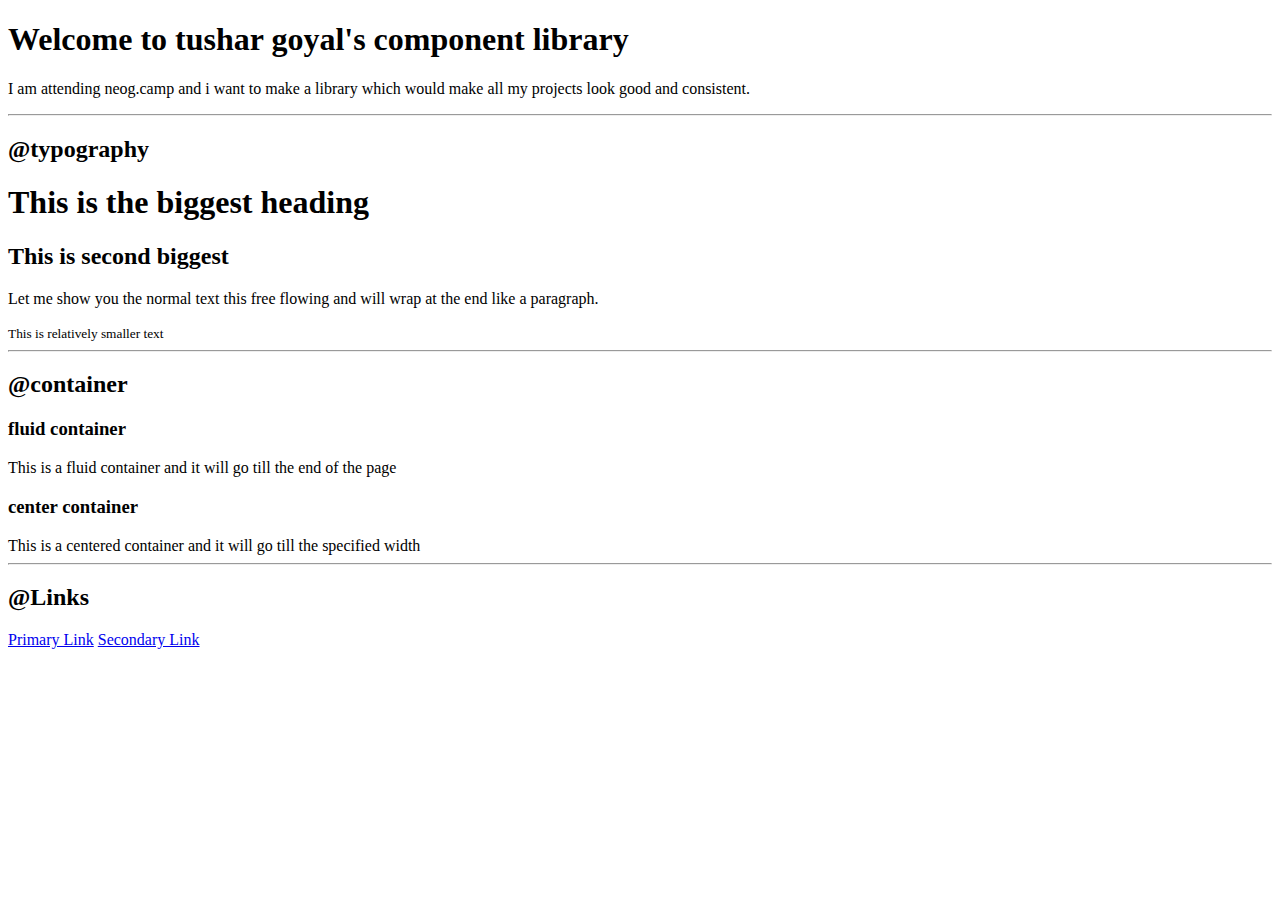
==== index.html @ 8efa08b0 "upto links" ====
<!DOCTYPE html>
<html lang="en">
<head>
    <meta charset="UTF-8">
    <meta http-equiv="X-UA-Compatible" content="IE=edge">
    <meta name="viewport" content="width=device-width, initial-scale=1.0">
    <title>Component Library</title>
</head>
<body>
    <h1>Welcome to tushar goyal's component library</h1>
    <p>I am attending neog.camp and i want to make a library which would make all my projects look good and consistent.</p>

    <hr>

    <h2>@typography</h2>

    <h1>This is the biggest heading</h1>
    <h2>This is second biggest</h2>
    <p>Let me show you the normal text this free flowing and will wrap at the end like a paragraph.</p>
    <small>This is relatively smaller text</small>

    <hr>
    


    <h2>@container</h2>
    <h3>fluid container</h3>
    <div>This is a fluid container and it will go till the end of the page</div>
    
    <h3>center container</h3>
    <div>This is a centered container and it will go till the specified width</div>

    <hr>

    <h2>@Links</h2>

    <a href="/">Primary Link</a>
    <a href="/">Secondary Link</a>




</body>
</html>
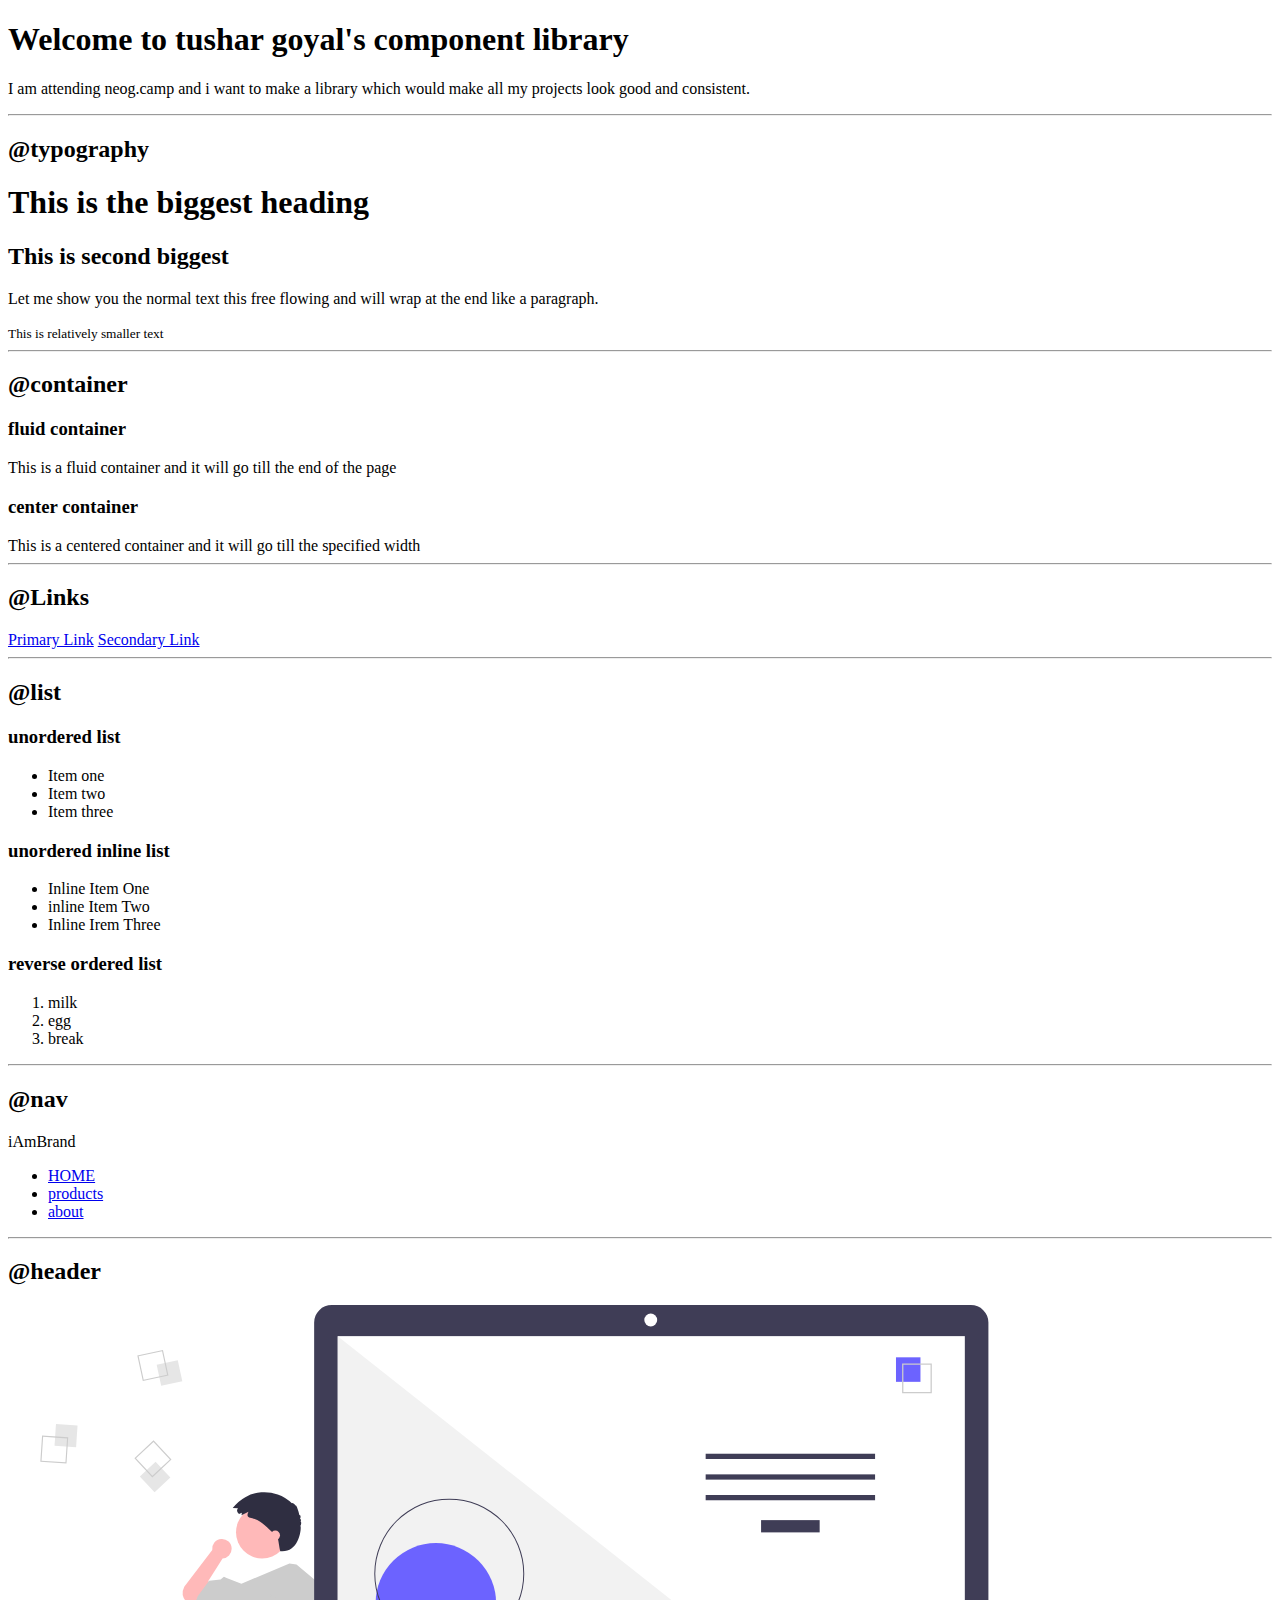
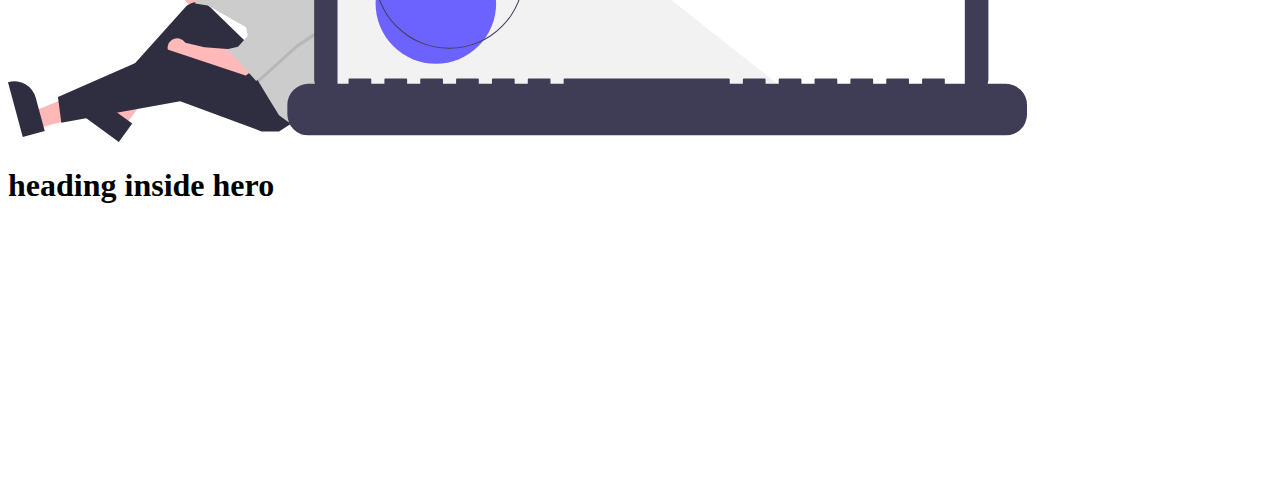
==== commit a1d9e2a6: "wip: image done" ====
--- a/index.html
+++ b/index.html
@@ -20,7 +20,7 @@
     <small>This is relatively smaller text</small>
 
     <hr>
-    
+
 
 
     <h2>@container</h2>
@@ -37,8 +37,71 @@
     <a href="/">Primary Link</a>
     <a href="/">Secondary Link</a>
 
+    <hr>
+
+    <h2>@list</h2>
+
+    <h3>unordered list</h3>
+
+    <ul>
+        <li>Item one</li>
+        <li>Item two</li>
+        <li>Item three</li>
+    </ul>
+
+
+    <h3>unordered inline list</h3>
+
+    <ul>
+        <li>Inline Item One</li>
+        <li>inline Item Two</li>
+        <li>Inline Irem Three</li>
+    </ul>
+
+
+    <h3>reverse ordered list</h3>
+
+    <ol>
+        <li>milk</li>
+        <li>egg</li>
+        <li>break</li>
+    </ol>
+
+    <hr>
+
+    <h2>@nav</h2>
+
+    <nav>
+        <div>iAmBrand</div>
+        <ul>
+            <li>
+                <a href="/">HOME</a>
+            </li>
+            <li>
+                <a href="/">products</a>
+            </li>
+            <li>
+                <a href="/">about</a>
+            </li>
+        </ul>
+    </nav>
+
+    <hr>
+
+    <h2>@header</h2>
+
+    <header>
+        <img src="images/hero.svg" />
+        <h1>heading inside hero</h1>
+    </header>
 
 
 
+
+
+ <div style="height: 30vh;">
+
+</div>
+
 </body>
 </html>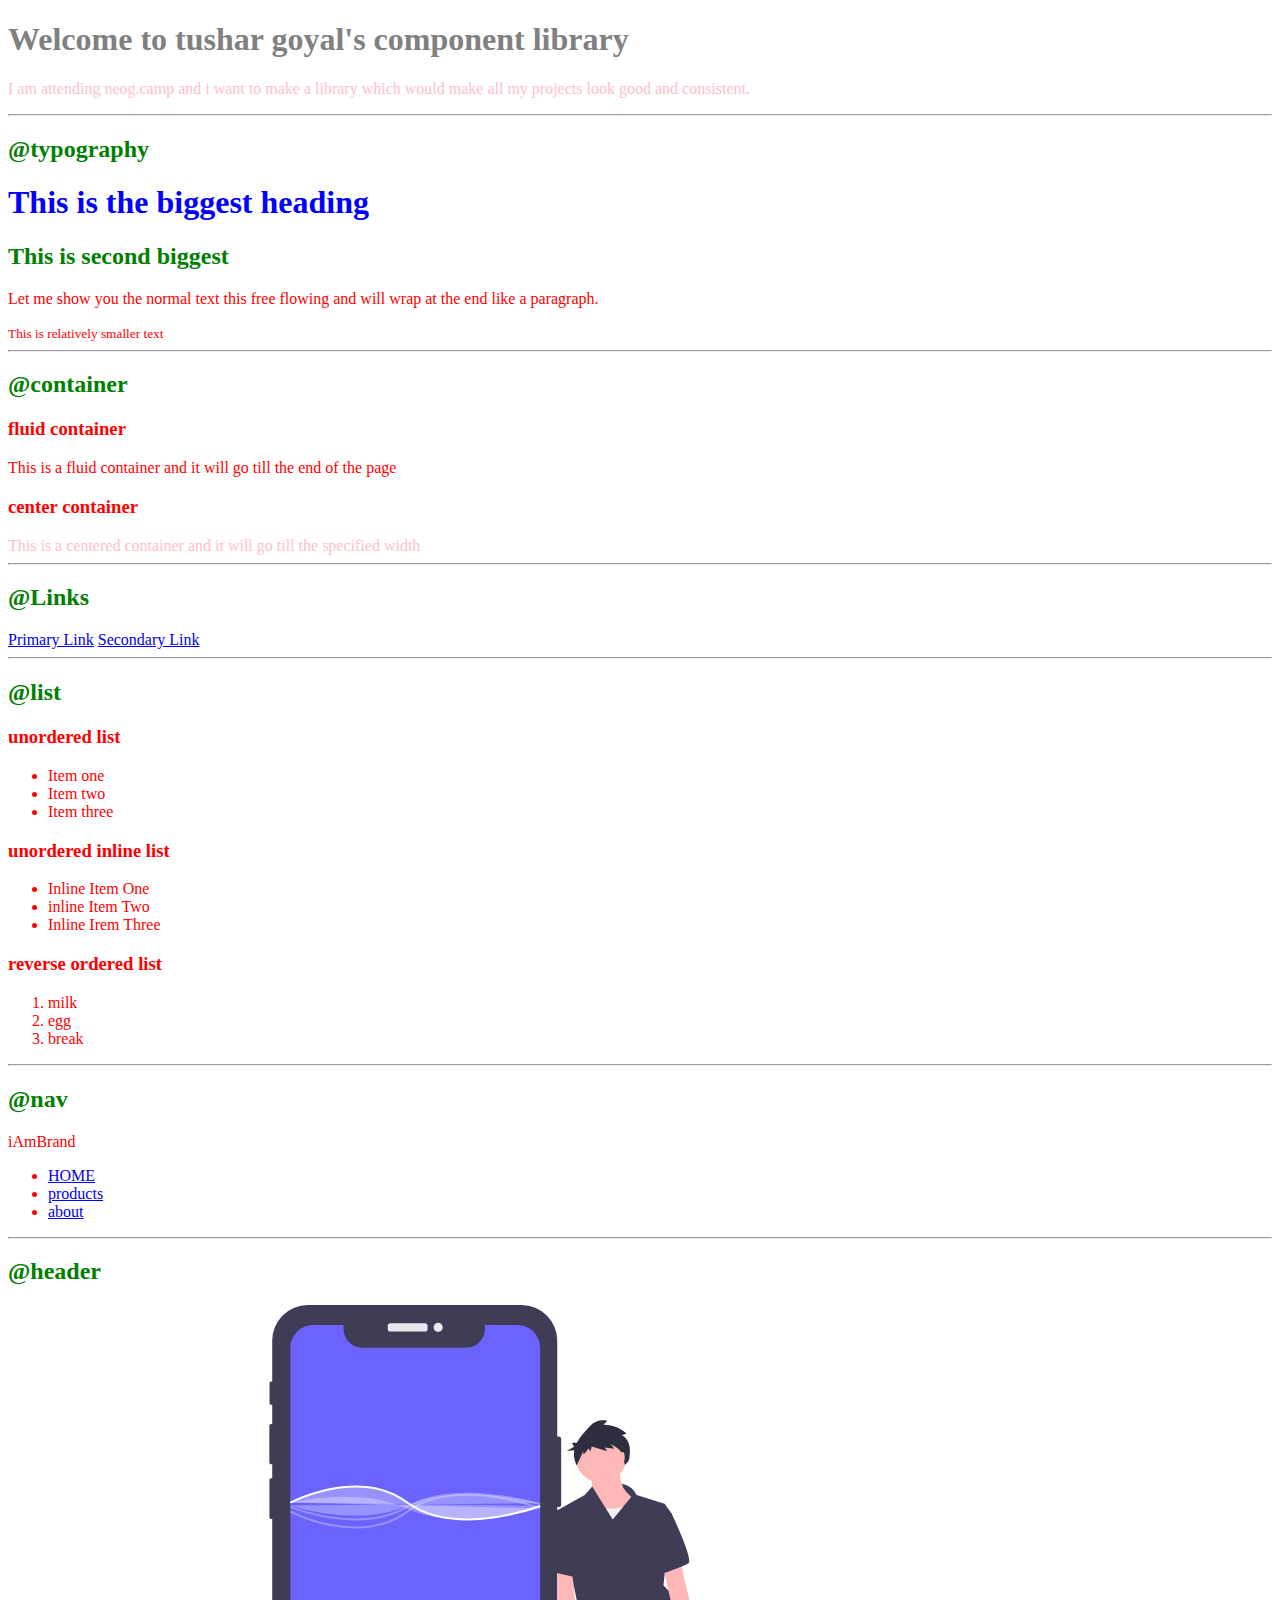
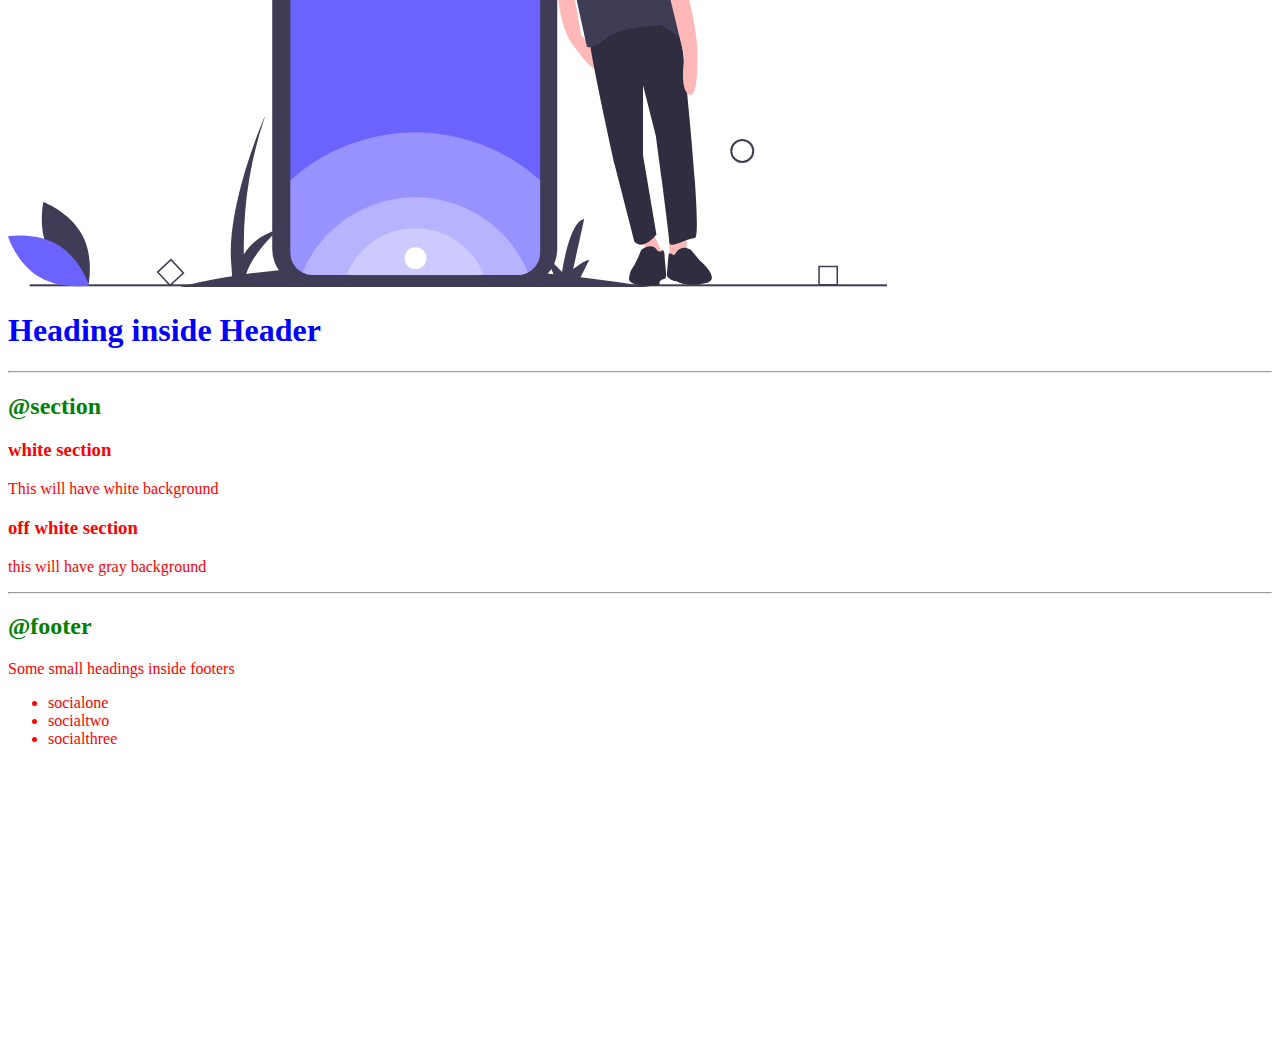
==== commit 57fc8232: "css: import and selector" ====
--- a/index.html
+++ b/index.html
@@ -5,10 +5,18 @@
     <meta http-equiv="X-UA-Compatible" content="IE=edge">
     <meta name="viewport" content="width=device-width, initial-scale=1.0">
     <title>Component Library</title>
+    <!--CSS way 1:style tag
+        <style>
+        body {
+            color: red;
+        }
+    </style>-->
+    <link href="styles.css" rel='stylesheet' />
 </head>
 <body>
-    <h1>Welcome to tushar goyal's component library</h1>
-    <p>I am attending neog.camp and i want to make a library which would make all my projects look good and consistent.</p>
+    <h1 id="lib-header">Welcome to tushar goyal's component library</h1>
+    <!--style="color:red"-->
+    <p class="para">I am attending neog.camp and i want to make a library which would make all my projects look good and consistent.</p>
 
     <hr>
 
@@ -28,7 +36,7 @@
     <div>This is a fluid container and it will go till the end of the page</div>
     
     <h3>center container</h3>
-    <div>This is a centered container and it will go till the specified width</div>
+    <div class="para">This is a centered container and it will go till the specified width</div>
 
     <hr>
 
@@ -91,9 +99,40 @@
     <h2>@header</h2>
 
     <header>
-        <img src="images/hero.svg" />
-        <h1>heading inside hero</h1>
+        <img src="images/mobile.svg" />
+        <h1>Heading inside Header</h1>
     </header>
+
+    <hr>
+
+    <h2>@section</h2>
+    
+    <section>
+        <h3>white section</h3>
+    <p>This will have white background</p>
+
+    </section>
+
+    <section>
+        <h3>off white section</h3>
+        <p>this will have gray background</p>
+    </section>
+
+    <hr>
+
+    <h2>@footer
+        
+    </h2>
+
+    <footer>
+        <div>Some small headings inside footers</div>
+        <ul>
+            <li>socialone</li>
+            <li>socialtwo</li>
+            <li>socialthree</li>
+        </ul>
+    </footer>
+
 
 
 
--- a/styles.css
+++ b/styles.css
@@ -0,0 +1,19 @@
+body{
+    color: red;
+}
+
+h1{
+    color: blue;
+}
+
+h2{
+    color: green;
+}
+
+#lib-header{
+    color: gray;
+}
+
+.para{
+    color: pink;
+}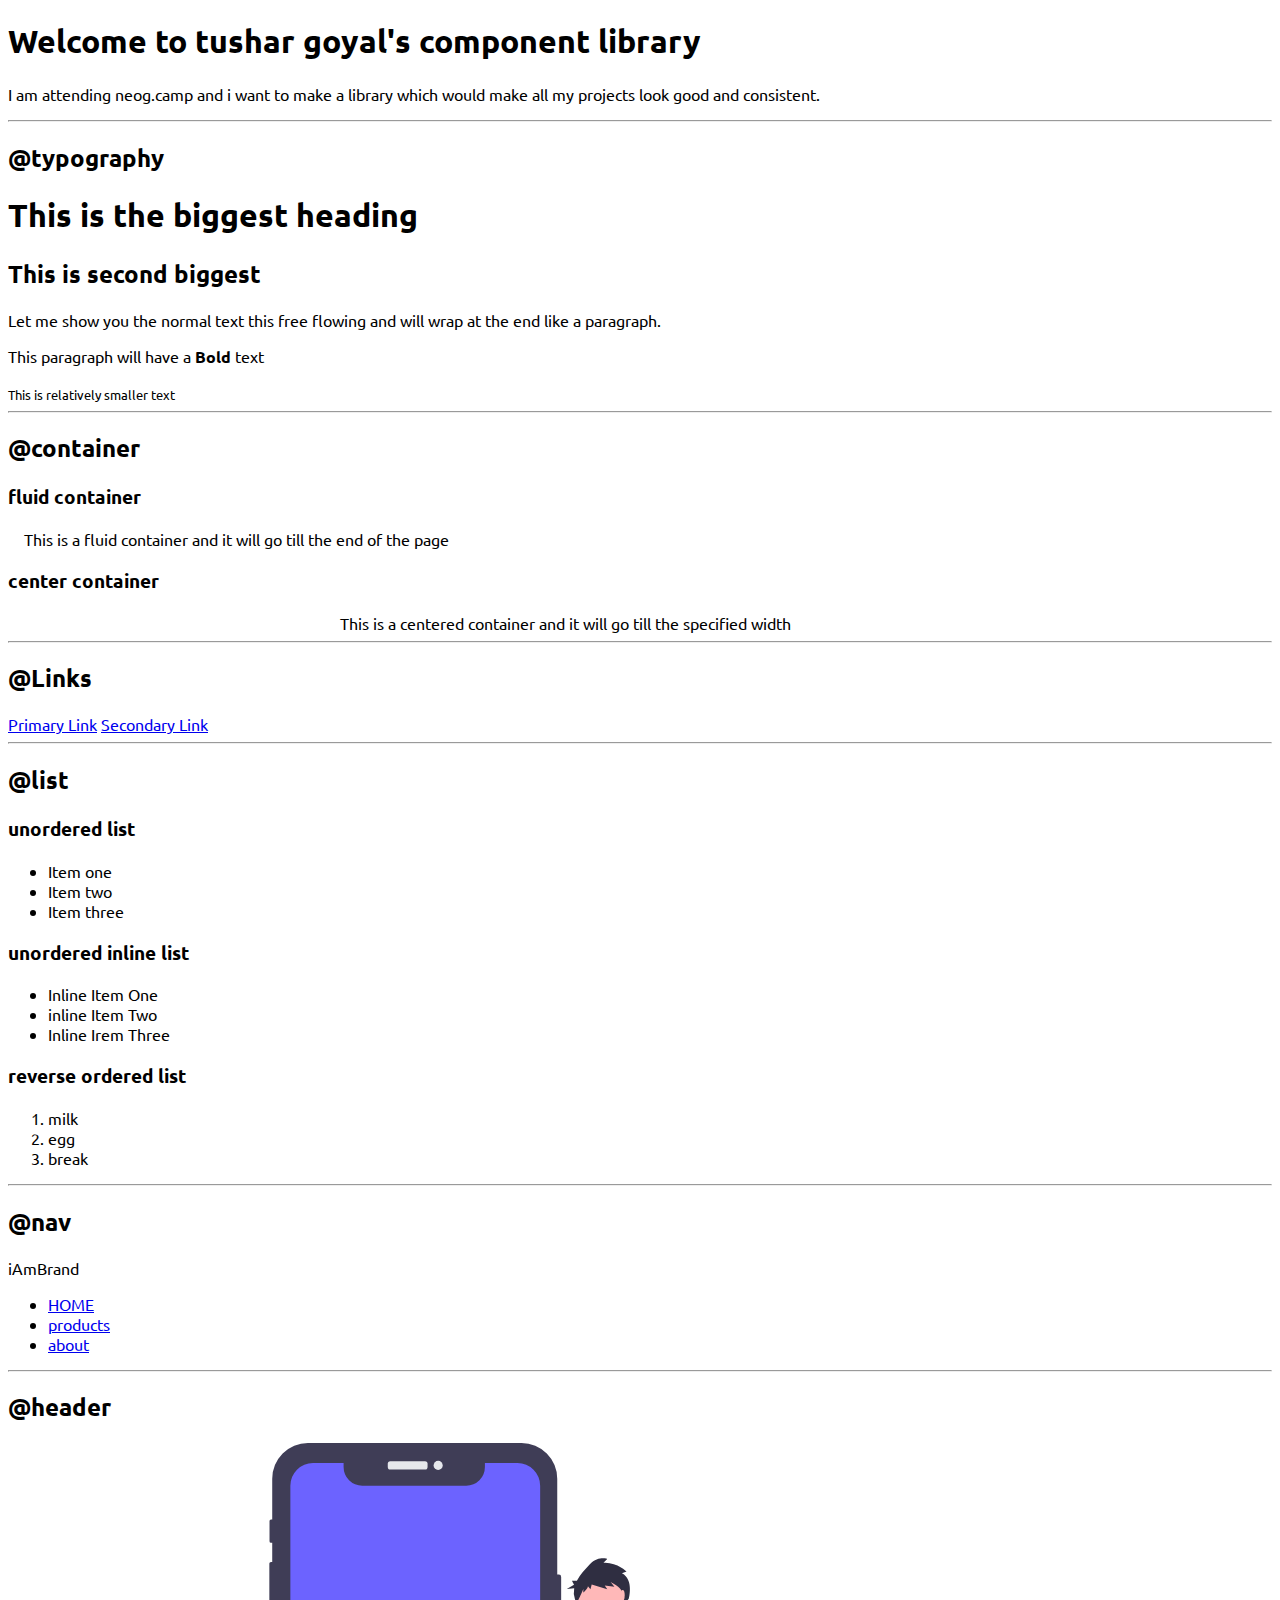
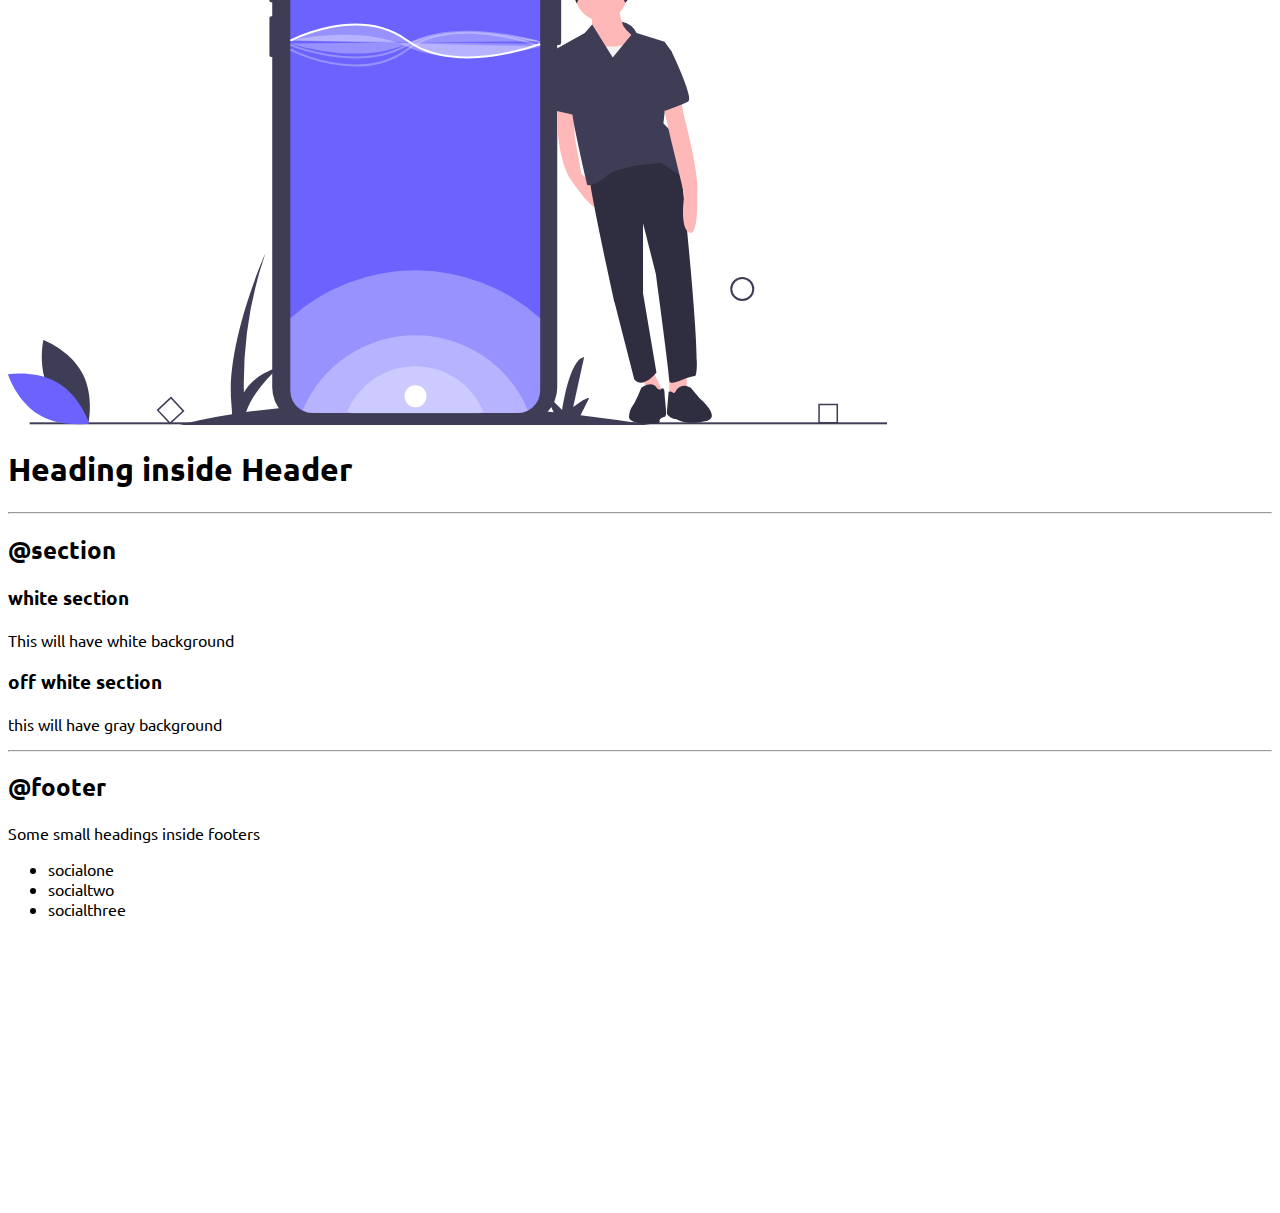
==== commit ba8c6ba2: "container" ====
--- a/index.html
+++ b/index.html
@@ -5,18 +5,13 @@
     <meta http-equiv="X-UA-Compatible" content="IE=edge">
     <meta name="viewport" content="width=device-width, initial-scale=1.0">
     <title>Component Library</title>
-    <!--CSS way 1:style tag
-        <style>
-        body {
-            color: red;
-        }
-    </style>-->
+    
     <link href="styles.css" rel='stylesheet' />
 </head>
 <body>
-    <h1 id="lib-header">Welcome to tushar goyal's component library</h1>
-    <!--style="color:red"-->
-    <p class="para">I am attending neog.camp and i want to make a library which would make all my projects look good and consistent.</p>
+    <h1>Welcome to tushar goyal's component library</h1>
+    
+    <p >I am attending neog.camp and i want to make a library which would make all my projects look good and consistent.</p>
 
     <hr>
 
@@ -25,6 +20,7 @@
     <h1>This is the biggest heading</h1>
     <h2>This is second biggest</h2>
     <p>Let me show you the normal text this free flowing and will wrap at the end like a paragraph.</p>
+    <p>This paragraph will have a <strong>Bold</strong> text</p>
     <small>This is relatively smaller text</small>
 
     <hr>
@@ -33,10 +29,10 @@
 
     <h2>@container</h2>
     <h3>fluid container</h3>
-    <div>This is a fluid container and it will go till the end of the page</div>
+    <div class="container">This is a fluid container and it will go till the end of the page</div>
     
     <h3>center container</h3>
-    <div class="para">This is a centered container and it will go till the specified width</div>
+    <div class="center-container">This is a centered container and it will go till the specified width</div>
 
     <hr>
 
--- a/styles.css
+++ b/styles.css
@@ -1,19 +1,17 @@
+@import url('https://fonts.googleapis.com/css2?family=Ubuntu:ital,wght@1,700&display=swap');
+
 body{
-    color: red;
+    font-family: 'Ubuntu', sans-serif;
 }
 
-h1{
-    color: blue;
+/** container **/
+
+.container{
+    padding-left: 1rem;
+    padding-right: 1rem;
 }
 
-h2{
-    color: green;
-}
-
-#lib-header{
-    color: gray;
-}
-
-.para{
-    color: pink;
+.center-container{
+    max-width: 600px;
+    margin: auto;
 }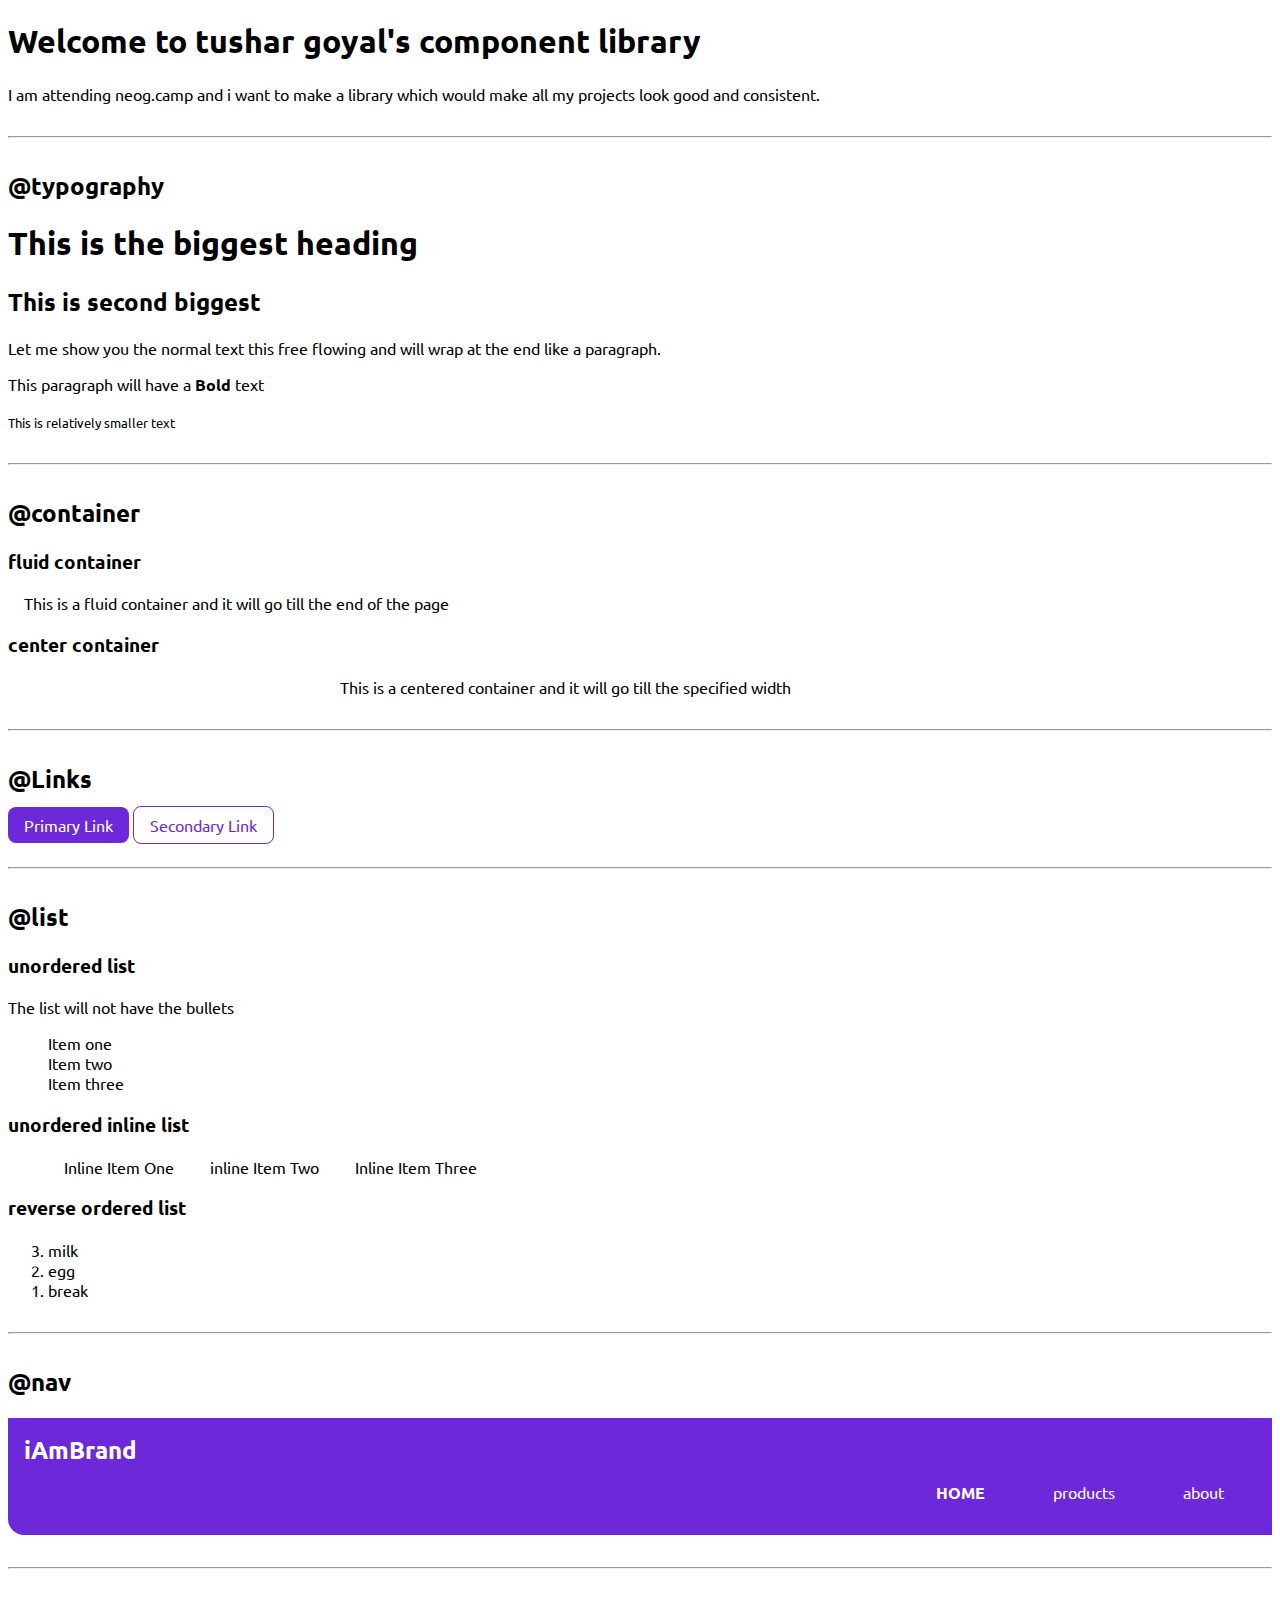
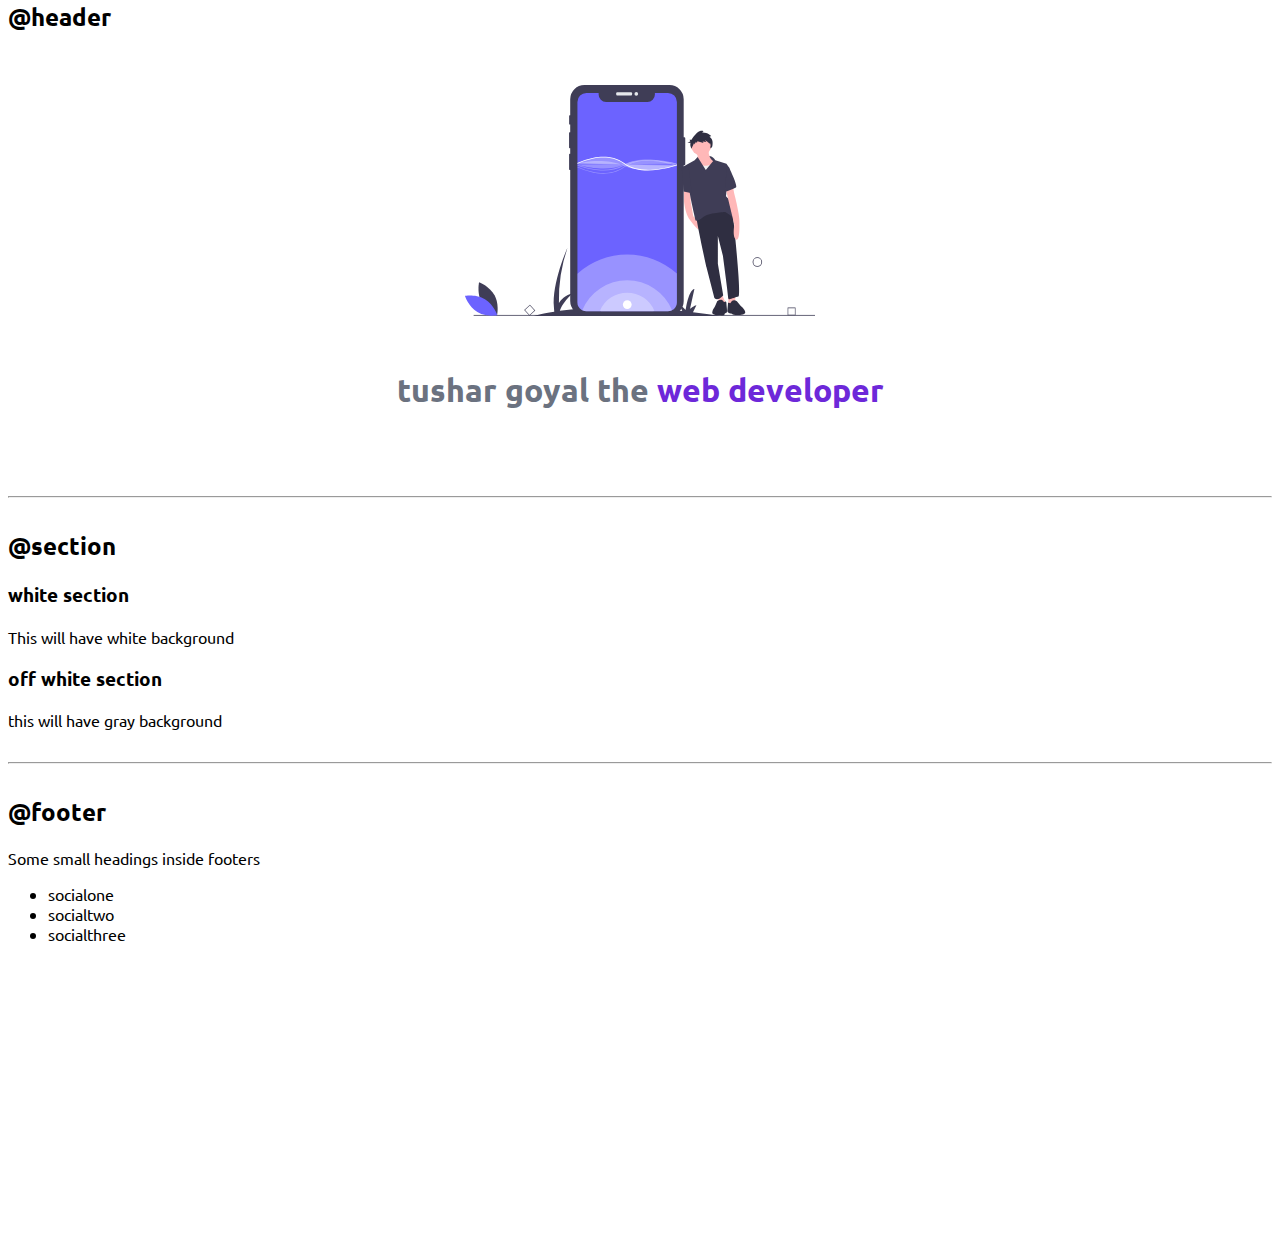
==== commit b6761f0a: "header" ====
--- a/index.html
+++ b/index.html
@@ -38,16 +38,19 @@
 
     <h2>@Links</h2>
 
-    <a href="/">Primary Link</a>
-    <a href="/">Secondary Link</a>
+    <a class="link
+    link-primary" href="/">Primary Link</a>
+    <a class="link
+    link-secondary"href="/">Secondary Link</a>
 
     <hr>
 
     <h2>@list</h2>
 
     <h3>unordered list</h3>
+    <p>The list will not have the bullets</p>
 
-    <ul>
+    <ul class="list-non-bullet">
         <li>Item one</li>
         <li>Item two</li>
         <li>Item three</li>
@@ -56,16 +59,16 @@
 
     <h3>unordered inline list</h3>
 
-    <ul>
-        <li>Inline Item One</li>
-        <li>inline Item Two</li>
-        <li>Inline Irem Three</li>
+    <ul class="list-non-bullet">
+        <li class="list-item-inline">Inline Item One</li class="list-item-inline">
+        <li class="list-item-inline">inline Item Two</li class="list-item-inline">
+        <li class="list-item-inline">Inline Item Three</li>
     </ul>
 
 
     <h3>reverse ordered list</h3>
 
-    <ol>
+    <ol reversed>
         <li>milk</li>
         <li>egg</li>
         <li>break</li>
@@ -75,17 +78,17 @@
 
     <h2>@nav</h2>
 
-    <nav>
-        <div>iAmBrand</div>
-        <ul>
-            <li>
-                <a href="/">HOME</a>
+    <nav class="navigation">
+        <div class="iambrand">iAmBrand</div>
+        <ul class="list-non-bullet nav-pills">
+            <li class="list-item-inline">
+                <a class="link link-active" href="/">HOME</a>
             </li>
-            <li>
-                <a href="/">products</a>
+            <li class="list-item-inline">
+                <a class="link" href="/">products</a>
             </li>
-            <li>
-                <a href="/">about</a>
+            <li class="list-item-inline">
+                <a class="link" href="/">about</a>
             </li>
         </ul>
     </nav>
@@ -94,9 +97,9 @@
 
     <h2>@header</h2>
 
-    <header>
-        <img src="images/mobile.svg" />
-        <h1>Heading inside Header</h1>
+    <header class="header">
+        <img class="header-image" src="images/mobile.svg" />
+        <h1 class="header-heading">tushar goyal the <span class="color">web developer</span></h1>
     </header>
 
     <hr>
--- a/styles.css
+++ b/styles.css
@@ -1,17 +1,108 @@
-@import url('https://fonts.googleapis.com/css2?family=Ubuntu:ital,wght@1,700&display=swap');
+@import url('https://fonts.googleapis.com/css2?family=Ubuntu:ital,wght@1,300&display=swap');
+:root{
+    --primary-color:#6D28D9;
+    --dark-gray: #6B7280;
+}
 
 body{
     font-family: 'Ubuntu', sans-serif;
+    font-size: medium;
 }
 
 /** container **/
 
 .container{
-    padding-left: 1rem;
-    padding-right: 1rem;
+    padding: 0rem 1rem;
 }
+
+hr{
+    margin: 2rem 0rem;;
+}
+    
 
 .center-container{
     max-width: 600px;
     margin: auto;
-}+}
+
+/** links **/
+.link{
+    text-decoration: none;
+    padding: 0.5rem 1rem;
+    border-radius: 0.5rem;
+}
+
+.link-primary{
+    background-color: var(--primary-color);
+    color: white;
+}
+
+.link-secondary{
+    color: var(--primary-color);
+    border: 1px solid var(--primary-color);
+}
+
+/** lists **/
+
+.list-non-bullet{
+    list-style: none;
+}
+
+.list-item-inline{
+    display: inline;
+    padding: 0rem 1rem;
+}
+
+/** nav **/
+
+.navigation{
+    background-color: var(--primary-color);
+    color: white;
+   padding: 1rem;
+   border-bottom-left-radius: 1rem;
+}
+
+.navigation .iambrand{
+    font-weight: bold;
+    font-size: 1.5rem;
+}
+
+
+.navigation .nav-pills{
+    text-align: right;
+}
+
+.navigation .link-active{
+    font-weight: bold;
+}
+
+.navigation .link{
+    color: white;
+    text-align: right;
+}
+
+
+/** header **/
+
+.header{
+    padding: 2rem;
+}
+
+.header .header-image{
+    max-width: 350px;
+    margin: auto;
+    display: block;
+}
+
+.header .header-heading{
+    padding-top: 2rem;
+    text-align: center;
+    color: var(--dark-gray);
+}
+
+.header .header-heading .color{
+    color: var(--primary-color);
+}
+
+
+    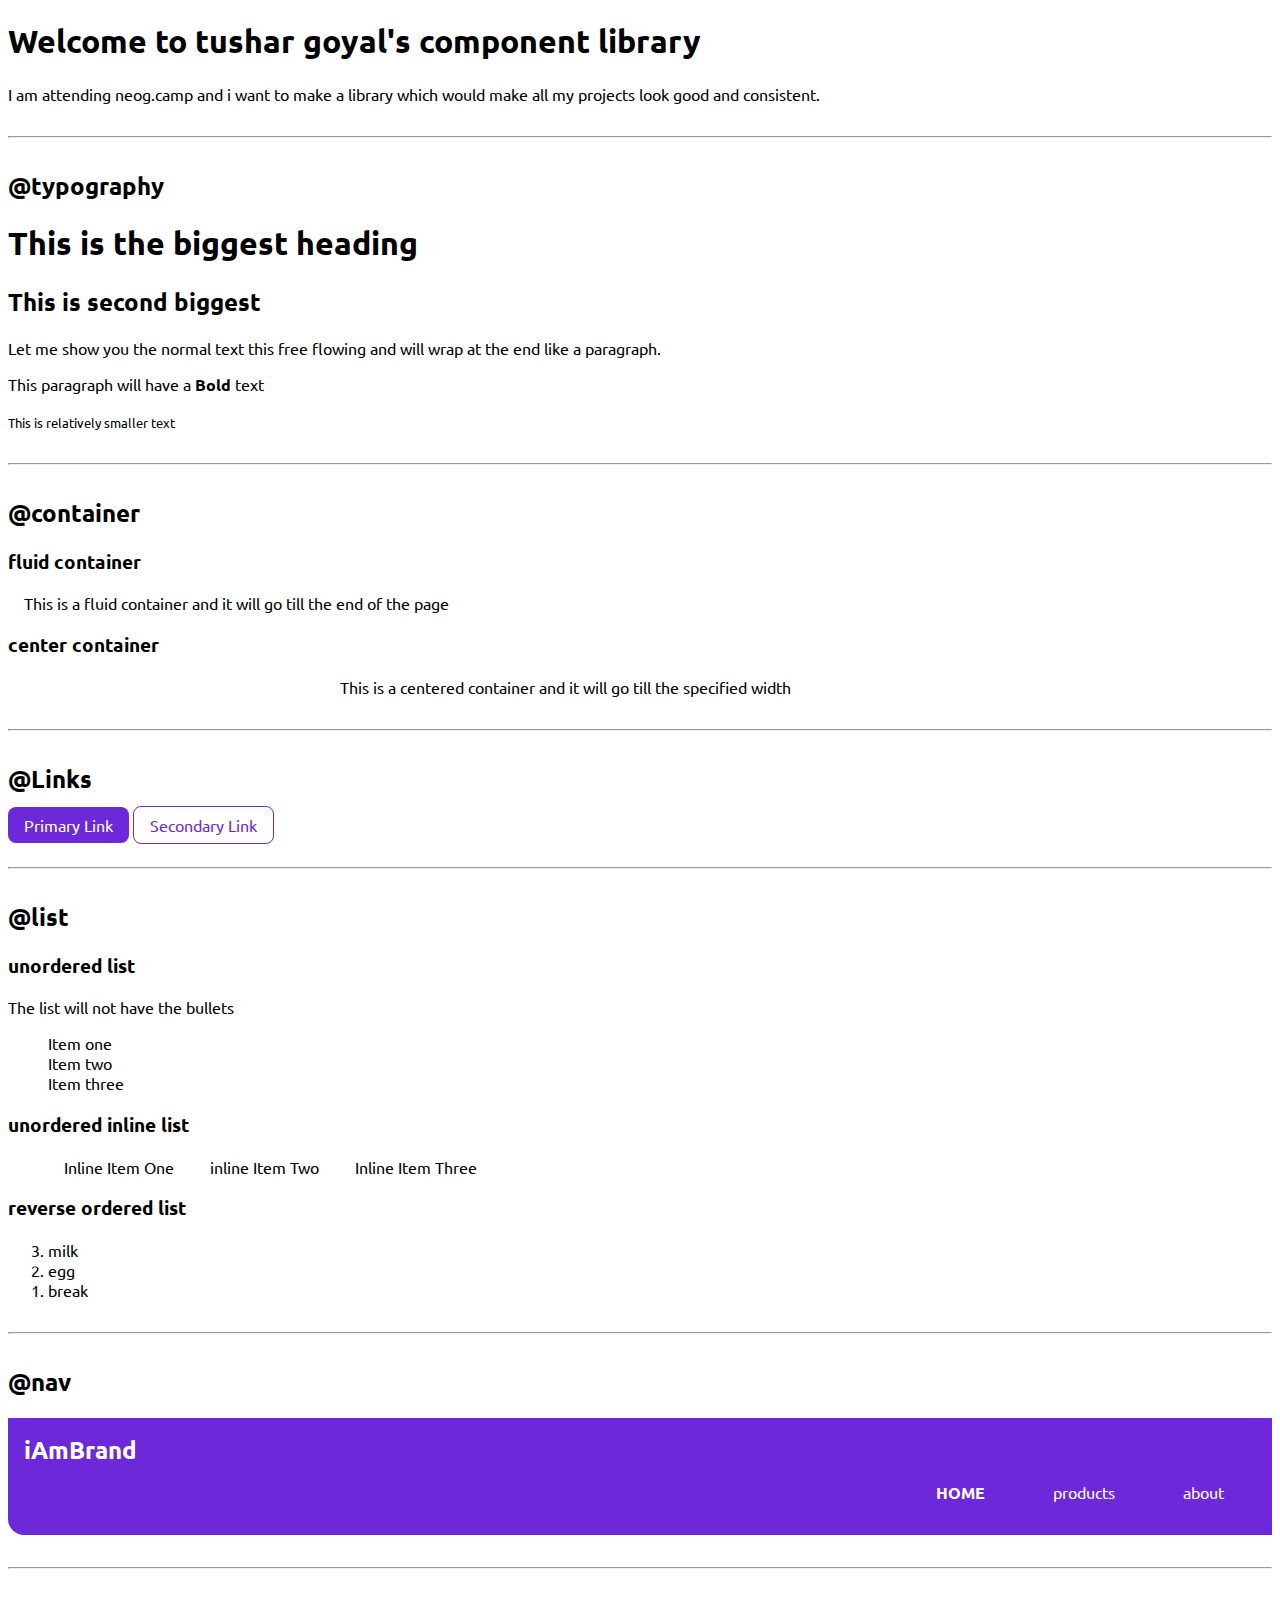
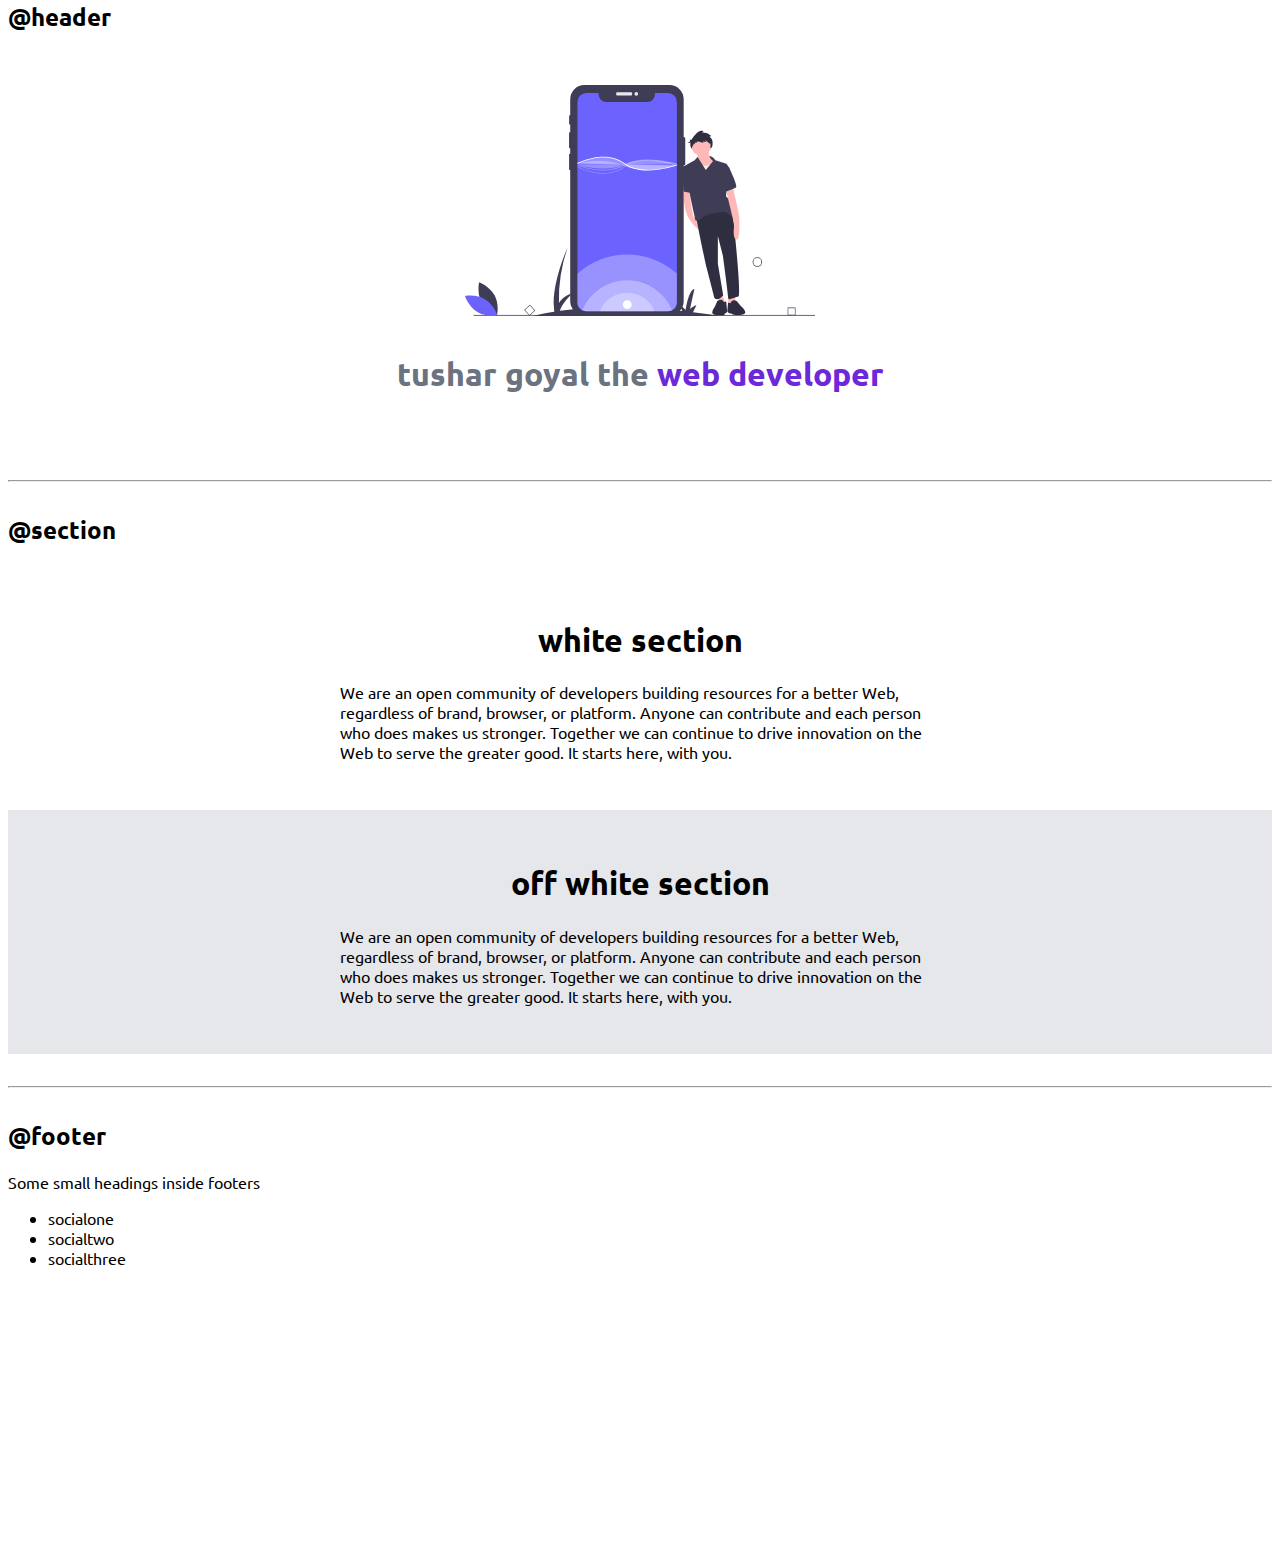
==== commit e02b2fa4: "section" ====
--- a/index.html
+++ b/index.html
@@ -106,15 +106,17 @@
 
     <h2>@section</h2>
     
-    <section>
-        <h3>white section</h3>
-    <p>This will have white background</p>
-
+    <section class="section">
+        <div class="container center-container" > 
+            <h1>white section</h1>
+            <p>We are an open community of developers building resources for a better Web, regardless of brand, browser, or platform. Anyone can contribute and each person who does makes us stronger. Together we can continue to drive innovation on the Web to serve the greater good. It starts here, with you.</p>
+        </div>
     </section>
 
-    <section>
-        <h3>off white section</h3>
-        <p>this will have gray background</p>
+    <section class="section ow">
+        <div class="container center-container">
+            <h1>off white section</h1>
+            <p>We are an open community of developers building resources for a better Web, regardless of brand, browser, or platform. Anyone can contribute and each person who does makes us stronger. Together we can continue to drive innovation on the Web to serve the greater good. It starts here, with you.</p></div>
     </section>
 
     <hr>
--- a/styles.css
+++ b/styles.css
@@ -2,6 +2,7 @@
 :root{
     --primary-color:#6D28D9;
     --dark-gray: #6B7280;
+    --light-gray: #E5E7EB;
 }
 
 body{
@@ -95,7 +96,7 @@
 }
 
 .header .header-heading{
-    padding-top: 2rem;
+    padding-top: 1rem;
     text-align: center;
     color: var(--dark-gray);
 }
@@ -104,5 +105,19 @@
     color: var(--primary-color);
 }
 
+.section{
+    padding: 2rem;
+    
+}
 
-    +.section h1{
+    text-align: center;
+    
+}
+    
+.ow{
+    background-color: var(--light-gray);
+}
+
+/**footer**/
+
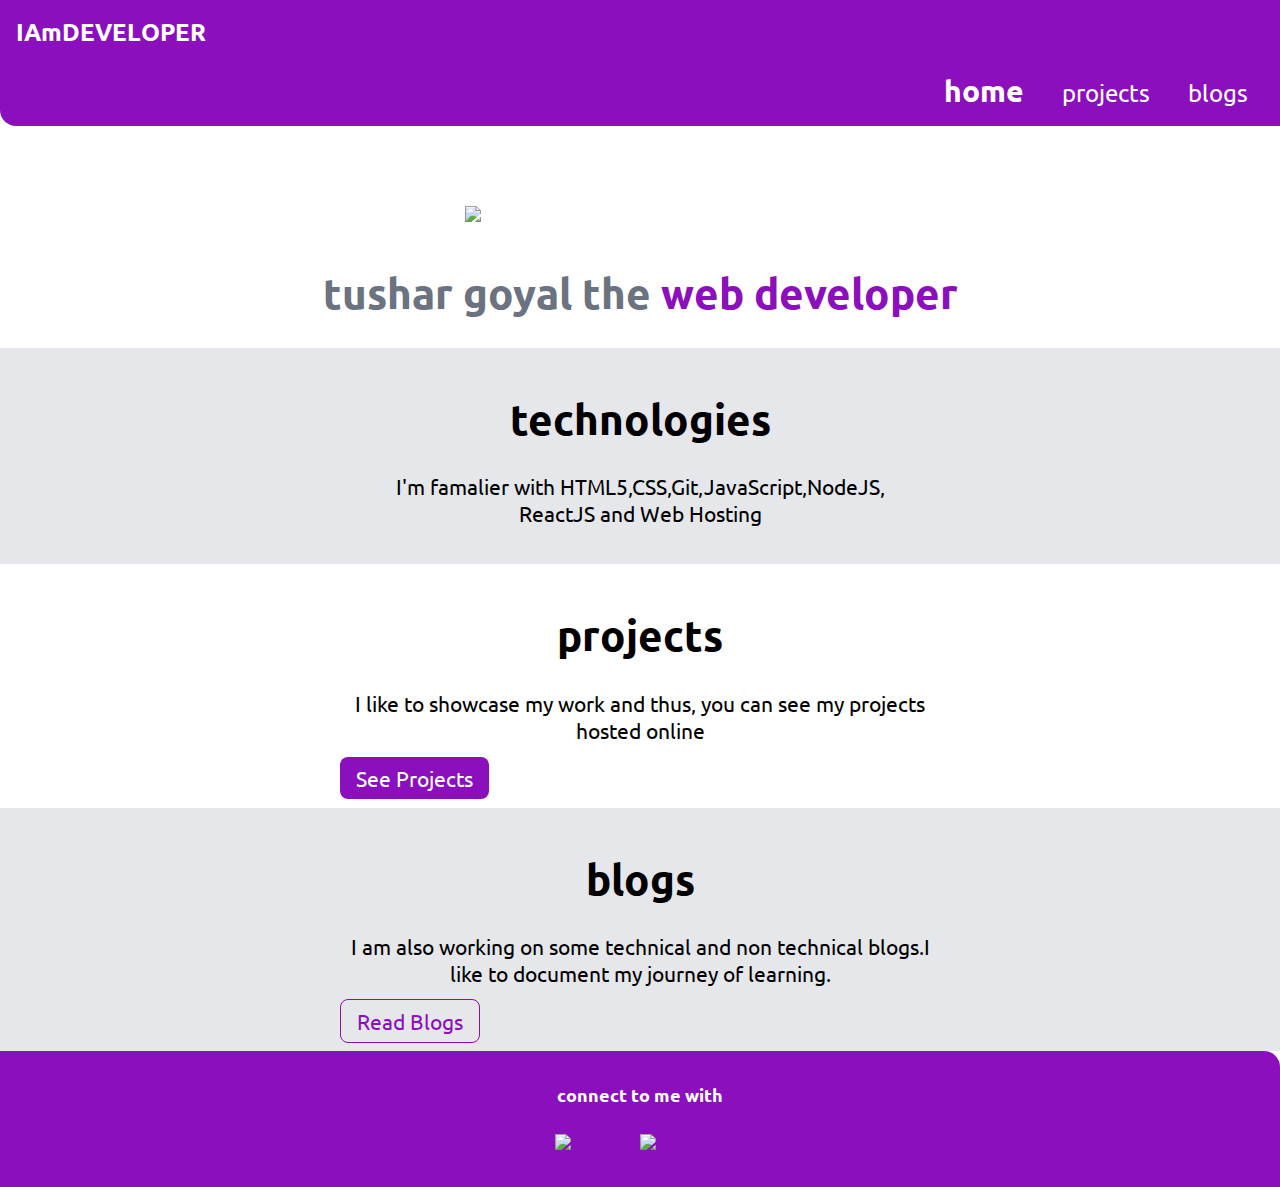
==== commit bf7cae1d: "fix:fixed some bugs" ====
--- a/index.html
+++ b/index.html
@@ -4,144 +4,65 @@
     <meta charset="UTF-8">
     <meta http-equiv="X-UA-Compatible" content="IE=edge">
     <meta name="viewport" content="width=device-width, initial-scale=1.0">
-    <title>Component Library</title>
-    
-    <link href="styles.css" rel='stylesheet' />
+    <title>Tushar goyal</title>
+    <link href="/styles.css" rel="stylesheet">
 </head>
 <body>
-    <h1>Welcome to tushar goyal's component library</h1>
     
-    <p >I am attending neog.camp and i want to make a library which would make all my projects look good and consistent.</p>
-
-    <hr>
-
-    <h2>@typography</h2>
-
-    <h1>This is the biggest heading</h1>
-    <h2>This is second biggest</h2>
-    <p>Let me show you the normal text this free flowing and will wrap at the end like a paragraph.</p>
-    <p>This paragraph will have a <strong>Bold</strong> text</p>
-    <small>This is relatively smaller text</small>
-
-    <hr>
-
-
-
-    <h2>@container</h2>
-    <h3>fluid container</h3>
-    <div class="container">This is a fluid container and it will go till the end of the page</div>
-    
-    <h3>center container</h3>
-    <div class="center-container">This is a centered container and it will go till the specified width</div>
-
-    <hr>
-
-    <h2>@Links</h2>
-
-    <a class="link
-    link-primary" href="/">Primary Link</a>
-    <a class="link
-    link-secondary"href="/">Secondary Link</a>
-
-    <hr>
-
-    <h2>@list</h2>
-
-    <h3>unordered list</h3>
-    <p>The list will not have the bullets</p>
-
-    <ul class="list-non-bullet">
-        <li>Item one</li>
-        <li>Item two</li>
-        <li>Item three</li>
-    </ul>
-
-
-    <h3>unordered inline list</h3>
-
-    <ul class="list-non-bullet">
-        <li class="list-item-inline">Inline Item One</li class="list-item-inline">
-        <li class="list-item-inline">inline Item Two</li class="list-item-inline">
-        <li class="list-item-inline">Inline Item Three</li>
-    </ul>
-
-
-    <h3>reverse ordered list</h3>
-
-    <ol reversed>
-        <li>milk</li>
-        <li>egg</li>
-        <li>break</li>
-    </ol>
-
-    <hr>
-
-    <h2>@nav</h2>
 
     <nav class="navigation">
-        <div class="iambrand">iAmBrand</div>
+        <div class="iambrand">IAmDEVELOPER</div>
         <ul class="list-non-bullet nav-pills">
             <li class="list-item-inline">
-                <a class="link link-active" href="/">HOME</a>
+                <a style="font-size: 30px" class="link link-active" href="/">home</a>
             </li>
             <li class="list-item-inline">
-                <a class="link" href="/">products</a>
+                <a class="link" href="/projects.html">projects</a>
             </li>
             <li class="list-item-inline">
-                <a class="link" href="/">about</a>
+                <a class="link" href="/blogs.html">blogs</a>
             </li>
         </ul>
     </nav>
+</body>
+</html>
 
-    <hr>
+<header class="header">
+    <img class="header-image" src="images/newImage.svg" />
+    <h1 class="header-heading">tushar goyal the <span class="color">web developer</span></h1>
+</header>
 
-    <h2>@header</h2>
+<section class="section ow">
+    <div class="container center-container">
+        <h1>technologies</h1>
+        <p style="text-align: center;">I'm famalier with HTML5,CSS,Git,JavaScript,NodeJS,<br>ReactJS and Web Hosting</p>
+        </div>
+</section>
 
-    <header class="header">
-        <img class="header-image" src="images/mobile.svg" />
-        <h1 class="header-heading">tushar goyal the <span class="color">web developer</span></h1>
-    </header>
+<section class="section">
+    <div class="container center-container" > 
+        <h1>projects</h1>
+        <p>I like to showcase my work and thus, you can see my projects hosted online</p>
+        <a class="link link-primary" 
+        href="/projects.html">See Projects</a>
+     </div>
+</section>
 
-    <hr>
+<section class="section ow">
+    <div class="container center-container">
+        <h1>blogs</h1>
+        <p>I am also working on some technical and non technical blogs.I like to document my journey of learning.</p>
+        <a class="link link-secondary" 
+        href="/blogs.html">Read Blogs</a>
+    </div>
+</section>
 
-    <h2>@section</h2>
-    
-    <section class="section">
-        <div class="container center-container" > 
-            <h1>white section</h1>
-            <p>We are an open community of developers building resources for a better Web, regardless of brand, browser, or platform. Anyone can contribute and each person who does makes us stronger. Together we can continue to drive innovation on the Web to serve the greater good. It starts here, with you.</p>
-        </div>
-    </section>
-
-    <section class="section ow">
-        <div class="container center-container">
-            <h1>off white section</h1>
-            <p>We are an open community of developers building resources for a better Web, regardless of brand, browser, or platform. Anyone can contribute and each person who does makes us stronger. Together we can continue to drive innovation on the Web to serve the greater good. It starts here, with you.</p></div>
-    </section>
-
-    <hr>
-
-    <h2>@footer
-        
-    </h2>
-
-    <footer>
-        <div>Some small headings inside footers</div>
-        <ul>
-            <li>socialone</li>
-            <li>socialtwo</li>
-            <li>socialthree</li>
-        </ul>
-    </footer>
-
-
-
-
-
-
- <div style="height: 30vh;">
-
-</div>
-
-</body>
-</html>+<footer class="footer">
+    <div class="footer-header">connect to me with</div>
+    <ul class="list-non-bullet">
+        <li class="list-item-inline"><a class="link"href="https://github.com/tushargoyal812"><img class="git-image" src="images/github-sign.png" /><a></li>
+        <li class="list-item-inline"><a class="link"href="https://twitter.com/@tusharg92308101
+            "><img class="twitter-img" src="images/twitter.png" /></a></li>
+        <li class="list-item-inline"><a class="link"href="https://www.linkedin.com/in/tushar-goyal-8868741b1/"><img class="linkedin-img" src="images/linkedin (1).png" alt=""></a></li>
+    </ul>
+</footer>
--- a/styles.css
+++ b/styles.css
@@ -1,13 +1,14 @@
 @import url('https://fonts.googleapis.com/css2?family=Ubuntu:ital,wght@1,300&display=swap');
 :root{
-    --primary-color:#6D28D9;
+    --primary-color: #8b0fbd;
     --dark-gray: #6B7280;
     --light-gray: #E5E7EB;
 }
 
 body{
     font-family: 'Ubuntu', sans-serif;
-    font-size: medium;
+    font-size: 1.3rem;
+    margin: 0px;
 }
 
 /** container **/
@@ -15,9 +16,18 @@
 .container{
     padding: 0rem 1rem;
 }
+.container h1{
+    text-align: center;
+}
 
 hr{
     margin: 2rem 0rem;;
+}
+
+/**spaces**/
+
+.margin-md{
+    padding: 2rem;
 }
     
 
@@ -31,6 +41,7 @@
     text-decoration: none;
     padding: 0.5rem 1rem;
     border-radius: 0.5rem;
+    margin-bottom: 1rem;
 }
 
 .link-primary{
@@ -47,6 +58,8 @@
 
 .list-non-bullet{
     list-style: none;
+    padding-left: 0%;
+    margin-bottom: 0%;
 }
 
 .list-item-inline{
@@ -61,6 +74,7 @@
     color: white;
    padding: 1rem;
    border-bottom-left-radius: 1rem;
+   font-size: 1.5rem;;
 }
 
 .navigation .iambrand{
@@ -80,13 +94,16 @@
 .navigation .link{
     color: white;
     text-align: right;
+    padding: 0rem;
 }
 
 
 /** header **/
 
 .header{
-    padding: 2rem;
+    padding-left: 0rem;
+    padding-top: 5rem;
+    margin-left: 0%;
 }
 
 .header .header-image{
@@ -104,11 +121,11 @@
 .header .header-heading .color{
     color: var(--primary-color);
 }
-
 .section{
-    padding: 2rem;
-    
-}
+    padding-bottom: 1rem;
+    padding-top: 1rem;;
+}
+
 
 .section h1{
     text-align: center;
@@ -117,7 +134,89 @@
     
 .ow{
     background-color: var(--light-gray);
+   
+
 }
 
 /**footer**/
 
+.footer{
+    background-color: var(--primary-color);
+    padding: 2rem 1rem;
+    color: white;
+    text-align: center;
+    border-top-right-radius: 1rem;
+}
+
+.footer .link{
+    color: white;
+}
+
+.footer .footer-header{
+    font-weight: bold;
+    font-size: large;
+}
+
+.footer ul{
+    padding-inline-start: 0px;
+}
+
+.git-image 
+{
+    height: 4rem;
+    transition: transform .2s;
+  margin: 0 auto;
+    
+}
+.git-image:hover{
+    -ms-transform: scale(1.5); 
+  -webkit-transform: scale(1.5); 
+  transform: scale(1.5);
+}
+
+.twitter-img
+{
+    
+    height: 4rem;
+    transition: transform .2s;
+  margin: 0 auto;
+}
+.twitter-img:hover{
+    -ms-transform: scale(1.5); 
+  -webkit-transform: scale(1.5); 
+  transform: scale(1.5)
+}
+
+.linkedin-img
+{
+    height: 4rem;
+    transition: transform .2s;
+  margin: 0 auto;
+}
+.linkedin-img:hover{
+    -ms-transform: scale(1.5); 
+  -webkit-transform: scale(1.5); 
+  transform: scale(1.5)
+}
+.blog
+{
+    text-align: center;
+}
+.blog-content
+{
+    margin: 5rem;
+}
+.color{
+    color: gray;
+    font-weight: bold;
+}
+.link-secondary:hover{
+    background-color:rgba(44, 41, 41, 0.301)
+}
+.link-primary:hover
+{
+    background-color:rgba(84, 12, 94, 0.918);
+}
+p{
+    text-align: center;
+}